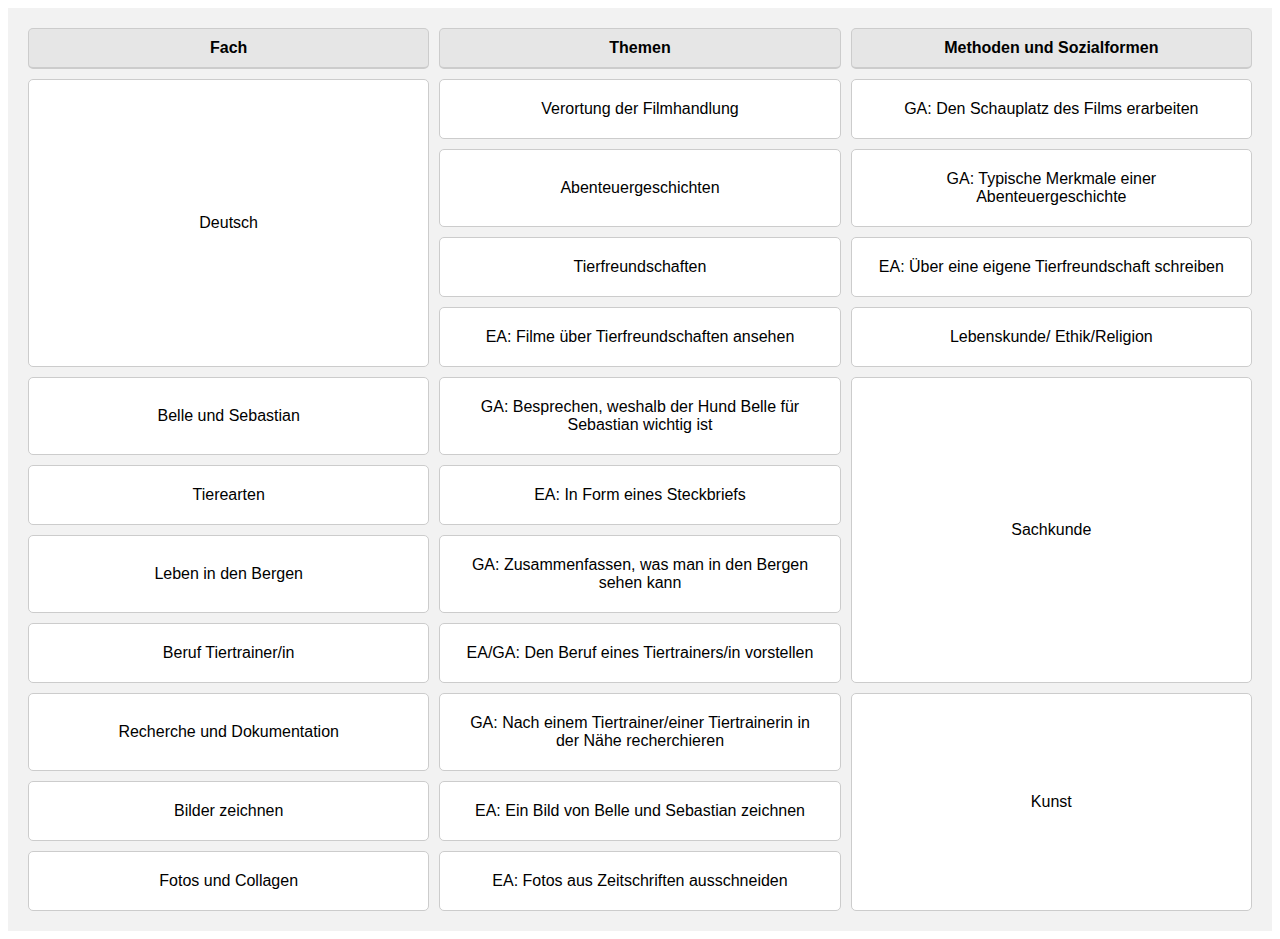
==== design.html @ 07bb4634 "init" ====
<!DOCTYPE html>
<html lang="en">
<head>
    <meta charset="UTF-8">
    <meta name="viewport" content="width=device-width, initial-scale=1.0">
    <title>Table Design with CSS Grid</title>
    <style>
        body {
            font-family: Arial, sans-serif;
        }
        .grid-container {
            display: grid;
            grid-template-columns: repeat(3, 1fr);
            gap: 10px;
            background-color: #f2f2f2;
            padding: 20px;
        }
        .grid-item {
            background-color: #ffffff;
            padding: 20px;
            border: 1px solid #ccc;
            border-radius: 5px;
            display: flex;
            align-items: center;
            justify-content: center;
            text-align: center;
        }
        .header {
            font-weight: bold;
            text-align: center;
            background-color: #e6e6e6;
            padding: 10px;
            border-bottom: 2px solid #ccc;
        }
        /* تمديد الأعمدة عبر عدة صفوف بناءً على عدد التكرارات المفترض */
        .span-4 {
            grid-row: span 4;
        }
        .span-3 {
            grid-row: span 3;
        }
        .span-2 {
            grid-row: span 2;
        }
    </style>
</head>
<body>



    <div class="grid-container">
        <!-- رؤوس الأعمدة -->
        <div class="grid-item header">Fach</div>
        <div class="grid-item header">Themen</div>
        <div class="grid-item header">Methoden und Sozialformen</div>

        <!-- صفوف البيانات (مجرد مثال للتصميم) -->
        <div class="grid-item span-4">Deutsch</div>
        <div class="grid-item">Verortung der Filmhandlung</div>
        <div class="grid-item">GA: Den Schauplatz des Films erarbeiten</div>

        <div class="grid-item">Abenteuergeschichten</div>
        <div class="grid-item">GA: Typische Merkmale einer Abenteuergeschichte</div>

        <div class="grid-item">Tierfreundschaften</div>
        <div class="grid-item">EA: Über eine eigene Tierfreundschaft schreiben</div>

        <div class="grid-item">EA: Filme über Tierfreundschaften ansehen</div>

        <div class="grid-item span-1">Lebenskunde/ Ethik/Religion</div>
        <div class="grid-item">Belle und Sebastian</div>
        <div class="grid-item">GA: Besprechen, weshalb der Hund Belle für Sebastian wichtig ist</div>

        <div class="grid-item span-4">Sachkunde</div>
        <div class="grid-item">Tierearten</div>
        <div class="grid-item">EA: In Form eines Steckbriefs</div>

        <div class="grid-item">Leben in den Bergen</div>
        <div class="grid-item">GA: Zusammenfassen, was man in den Bergen sehen kann</div>

        <div class="grid-item">Beruf Tiertrainer/in</div>
        <div class="grid-item">EA/GA: Den Beruf eines Tiertrainers/in vorstellen</div>

        <div class="grid-item">Recherche und Dokumentation</div>
        <div class="grid-item">GA: Nach einem Tiertrainer/einer Tiertrainerin in der Nähe recherchieren</div>

        <div class="grid-item span-3">Kunst</div>
        <div class="grid-item">Bilder zeichnen</div>
        <div class="grid-item">EA: Ein Bild von Belle und Sebastian zeichnen</div>

        <div class="grid-item">Fotos und Collagen</div>
        <div class="grid-item">EA: Fotos aus Zeitschriften ausschneiden</div>
    </div>

</body>
</html>
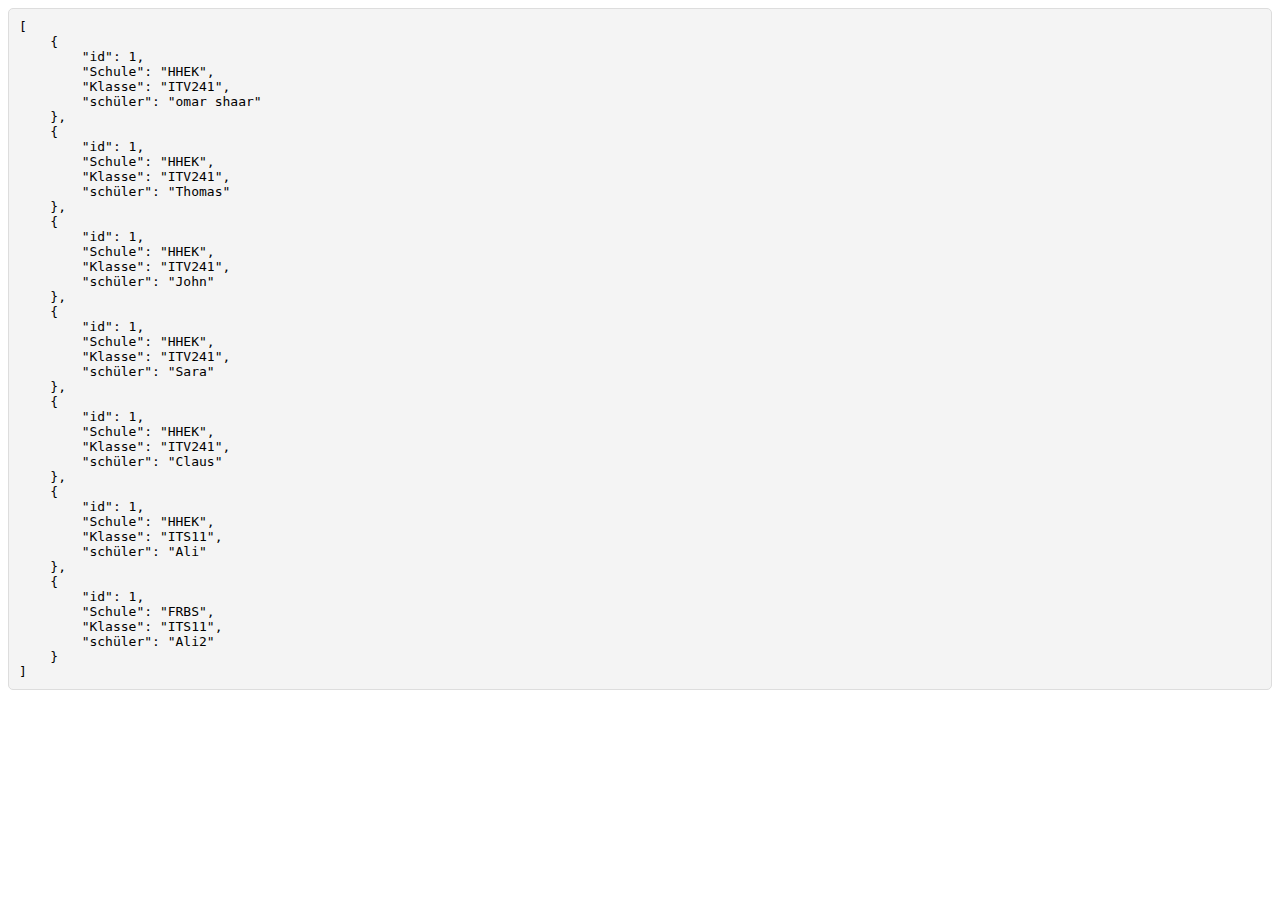
==== commit 955508f4: "init 2" ====
--- a/design.html
+++ b/design.html
@@ -3,94 +3,40 @@
 <head>
     <meta charset="UTF-8">
     <meta name="viewport" content="width=device-width, initial-scale=1.0">
-    <title>Table Design with CSS Grid</title>
+    <title>Display JSON in Div</title>
     <style>
-        body {
-            font-family: Arial, sans-serif;
-        }
-        .grid-container {
-            display: grid;
-            grid-template-columns: repeat(3, 1fr);
-            gap: 10px;
-            background-color: #f2f2f2;
-            padding: 20px;
-        }
-        .grid-item {
-            background-color: #ffffff;
-            padding: 20px;
-            border: 1px solid #ccc;
+        /* تنسيق نص JSON ليبدو منسقًا */
+        .json-container {
+            font-family: monospace;
+            white-space: pre-wrap;
+            padding: 10px;
+            background-color: #f4f4f4;
+            border: 1px solid #ddd;
             border-radius: 5px;
-            display: flex;
-            align-items: center;
-            justify-content: center;
-            text-align: center;
-        }
-        .header {
-            font-weight: bold;
-            text-align: center;
-            background-color: #e6e6e6;
-            padding: 10px;
-            border-bottom: 2px solid #ccc;
-        }
-        /* تمديد الأعمدة عبر عدة صفوف بناءً على عدد التكرارات المفترض */
-        .span-4 {
-            grid-row: span 4;
-        }
-        .span-3 {
-            grid-row: span 3;
-        }
-        .span-2 {
-            grid-row: span 2;
         }
     </style>
 </head>
 <body>
 
+<div id="jsonDisplay" class="json-container"></div>
 
+<script>
+    const data = [
+        { "id": 1, "Schule": "HHEK", "Klasse": "ITV241", "schüler": "omar shaar" },
+        { "id": 1, "Schule": "HHEK", "Klasse": "ITV241", "schüler": "Thomas" },
+        { "id": 1, "Schule": "HHEK", "Klasse": "ITV241", "schüler": "John" },
+        { "id": 1, "Schule": "HHEK", "Klasse": "ITV241", "schüler": "Sara" },
+        { "id": 1, "Schule": "HHEK", "Klasse": "ITV241", "schüler": "Claus" },
+        { "id": 1, "Schule": "HHEK", "Klasse": "ITS11", "schüler": "Ali" },
+        { "id": 1, "Schule": "FRBS", "Klasse": "ITS11", "schüler": "Ali2" }
+    ];
 
-    <div class="grid-container">
-        <!-- رؤوس الأعمدة -->
-        <div class="grid-item header">Fach</div>
-        <div class="grid-item header">Themen</div>
-        <div class="grid-item header">Methoden und Sozialformen</div>
+    // تحويل الكائن إلى نص JSON منسق بمسافة 4 فراغات
+    const beautifiedJson = JSON.stringify(data, null, 4);
 
-        <!-- صفوف البيانات (مجرد مثال للتصميم) -->
-        <div class="grid-item span-4">Deutsch</div>
-        <div class="grid-item">Verortung der Filmhandlung</div>
-        <div class="grid-item">GA: Den Schauplatz des Films erarbeiten</div>
-
-        <div class="grid-item">Abenteuergeschichten</div>
-        <div class="grid-item">GA: Typische Merkmale einer Abenteuergeschichte</div>
-
-        <div class="grid-item">Tierfreundschaften</div>
-        <div class="grid-item">EA: Über eine eigene Tierfreundschaft schreiben</div>
-
-        <div class="grid-item">EA: Filme über Tierfreundschaften ansehen</div>
-
-        <div class="grid-item span-1">Lebenskunde/ Ethik/Religion</div>
-        <div class="grid-item">Belle und Sebastian</div>
-        <div class="grid-item">GA: Besprechen, weshalb der Hund Belle für Sebastian wichtig ist</div>
-
-        <div class="grid-item span-4">Sachkunde</div>
-        <div class="grid-item">Tierearten</div>
-        <div class="grid-item">EA: In Form eines Steckbriefs</div>
-
-        <div class="grid-item">Leben in den Bergen</div>
-        <div class="grid-item">GA: Zusammenfassen, was man in den Bergen sehen kann</div>
-
-        <div class="grid-item">Beruf Tiertrainer/in</div>
-        <div class="grid-item">EA/GA: Den Beruf eines Tiertrainers/in vorstellen</div>
-
-        <div class="grid-item">Recherche und Dokumentation</div>
-        <div class="grid-item">GA: Nach einem Tiertrainer/einer Tiertrainerin in der Nähe recherchieren</div>
-
-        <div class="grid-item span-3">Kunst</div>
-        <div class="grid-item">Bilder zeichnen</div>
-        <div class="grid-item">EA: Ein Bild von Belle und Sebastian zeichnen</div>
-
-        <div class="grid-item">Fotos und Collagen</div>
-        <div class="grid-item">EA: Fotos aus Zeitschriften ausschneiden</div>
-    </div>
+    // إضافة النص داخل عنصر div
+    document.getElementById("jsonDisplay").textContent = beautifiedJson;
+</script>
 
 </body>
 </html>
